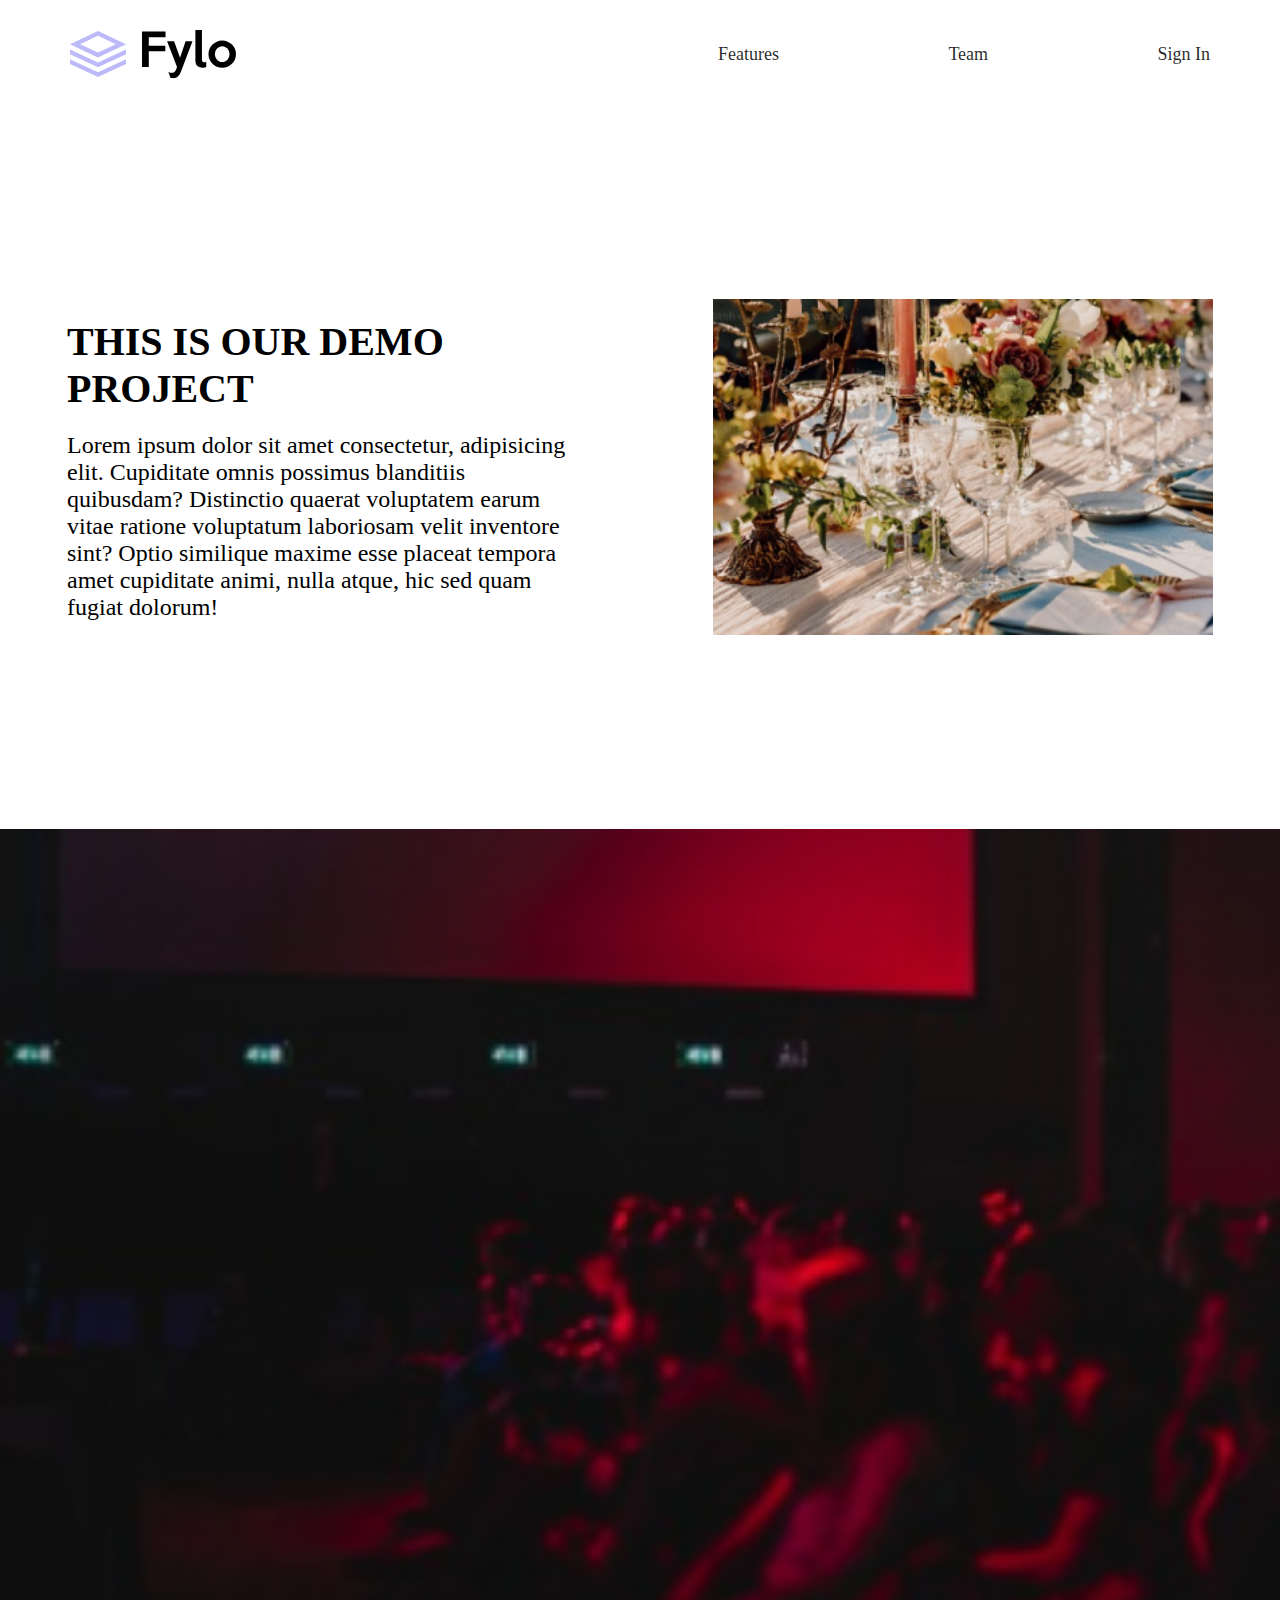
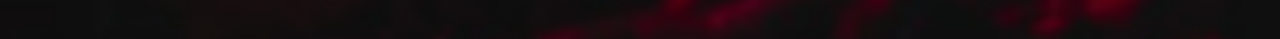
==== index.html @ f3b6e8d6 "added gos html/css" ====
<!DOCTYPE html>
<html lang="en">
<head>
    <meta charset="UTF-8">
    <meta name="viewport" content="width=device-width, initial-scale=1.0">
    <title>Demo | Site</title>
    <link rel="stylesheet" href="style.css">
    <link rel="stylesheet" href="https://cdnjs.cloudflare.com/ajax/libs/font-awesome/6.4.2/css/all.min.css" integrity="sha512-z3gLpd7yknf1YoNbCzqRKc4qyor8gaKU1qmn+CShxbuBusANI9QpRohGBreCFkKxLhei6S9CQXFEbbKuqLg0DA==" crossorigin="anonymous" referrerpolicy="no-referrer" />
</head>
<body>
    <nav>
        <div class="nav-menu">
            <img src="logo.svg" alt="svg">
            <div class="nav-links">
                <a href="/">Features</a>
                <a href="./about">Team</a>
                <a href="./services">Sign In</a>
            </div>
            <i class="fa fa-bars" aria-hidden="true"></i>
        </div>
    </nav>
    <div class="first-section">
        <div class="first-section-content">
            <div class="left-content">
                <h1>THIS IS OUR DEMO PROJECT</h1>
                <p>Lorem ipsum dolor sit amet consectetur, adipisicing elit. 
                    Cupiditate omnis possimus blanditiis quibusdam? Distinctio
                     quaerat voluptatem earum vitae ratione voluptatum laboriosam 
                     velit inventore sint? Optio similique maxime esse placeat 
                     tempora amet cupiditate animi, nulla atque, hic 
                     sed quam fugiat dolorum!
                </p>
            </div>
            <div class="right-content">
                <img src="./Rectangle 6.png" alt="right-section-image">
            </div>
        </div>
    </div>
    <div class="second-section">
        <div class="second-section-content">
            <div class="bg-image">
              
            </div>
        </div>
    </div>
</body>
</html>
---- style.css ----
*{
  padding: 0;
  margin: 0;
  box-sizing: border-box;
}

nav{
  width: 100%;
  padding: 30px 0;
}

.nav-menu{
  display: flex;
  justify-content: space-between;
  align-items: center;
}

.nav-menu img{
  margin-left: 50px;
  padding-left: 20px;
}
.nav-links{
  margin-right:50px ;
  padding-right: 20px;
  width: 40%;
  display: flex;
  justify-content: space-between;
}

.nav-links a{
  text-decoration: none;
  color: #000000d8;
  font-size: 18px;
}
.first-section{
  width: 100%;
  display: flex;
  justify-content: center;
  align-items: center;
}

.first-section-content{
  width: 100%;
  min-height: 80vh;
  display: flex;
  justify-content: space-around;
  align-items: center;
}

.left-content{
  width: 40%;
}
.left-content h1{
  font-size: 40px;
  margin-bottom: 20px;
}
.left-content p{
  font-size: 24px;
}
.right-content img{
  width: 500px;
}

.second-section-content{
  width: 100%;
  min-height: 90vh;
}

.bg-image{
  width: 100%;
  min-height: 90vh;
  background-image: url("./upcoming-four.png");
  background-size: cover;
  background-repeat: no-repeat;
  background-position: center;
  display: flex;
  justify-content: center;
  align-items: center;
}
.bg-image h1{
  color: #fff;
  text-align: center;
}
.nav-menu .fa-bars{
  color: #fff;
  font-size: 30px;
  cursor: pointer;
  display: none;
}


@media screen and (max-width: 900px) {
  .first-section-content{
    width: 100%;
    min-height: 80vh;
    display: flex;
    flex-direction: column;
    justify-content: space-around;
    align-items: center;
  }

  .left-content{
    width: 90%;
  }
  .left-content h1{
    margin: 30px 0px;
  }
  .left-content p{
    margin-bottom: 30px;
  }
  .nav-menu .fa-bars{
     display: flex;
     color: #fff;
  }
  
  .nav-links{
    margin-right:50px ;
    padding-right: 20px;
    width: 40%;
    display: none;
    justify-content: space-between;
  }
}
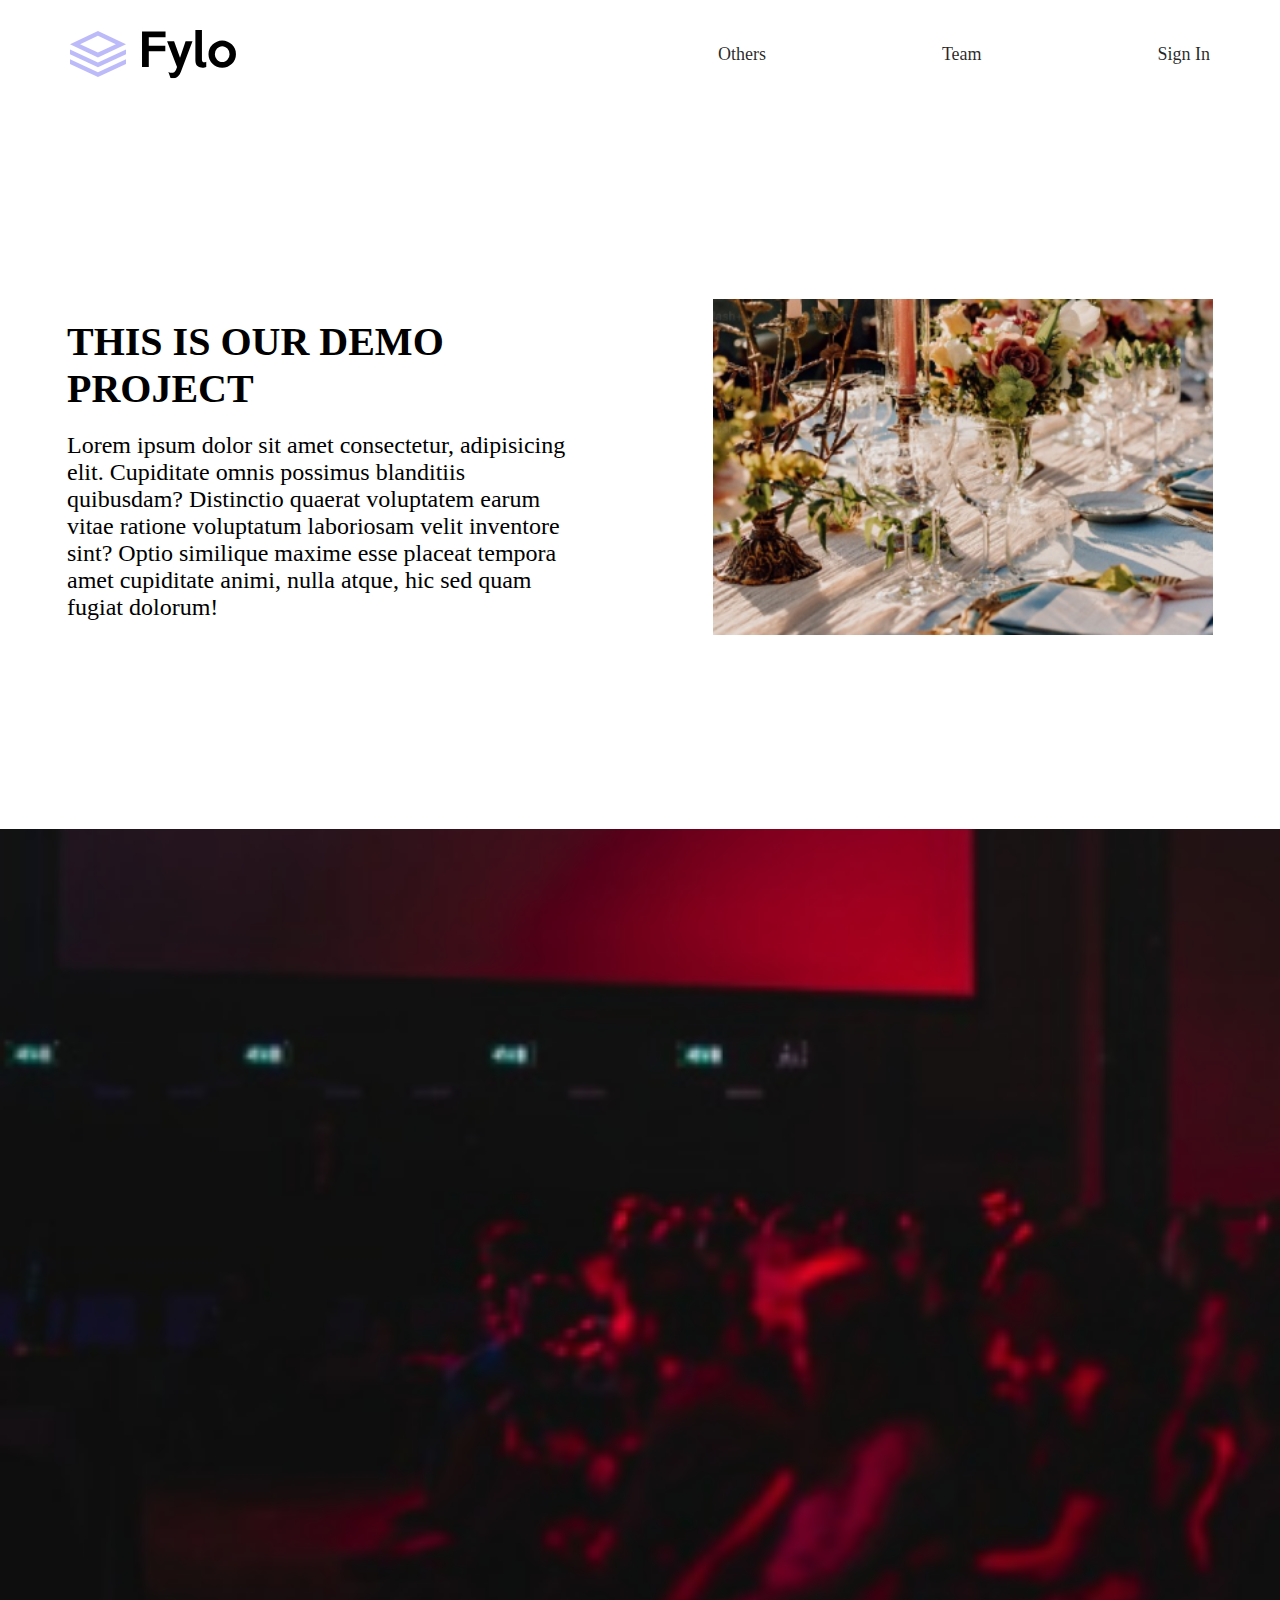
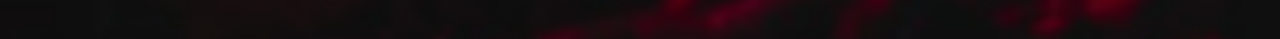
==== commit a656244c: "changed anchor tag" ====
--- a/index.html
+++ b/index.html
@@ -12,7 +12,7 @@
         <div class="nav-menu">
             <img src="logo.svg" alt="svg">
             <div class="nav-links">
-                <a href="/">Features</a>
+                <a href="/">Others</a>
                 <a href="./about">Team</a>
                 <a href="./services">Sign In</a>
             </div>
